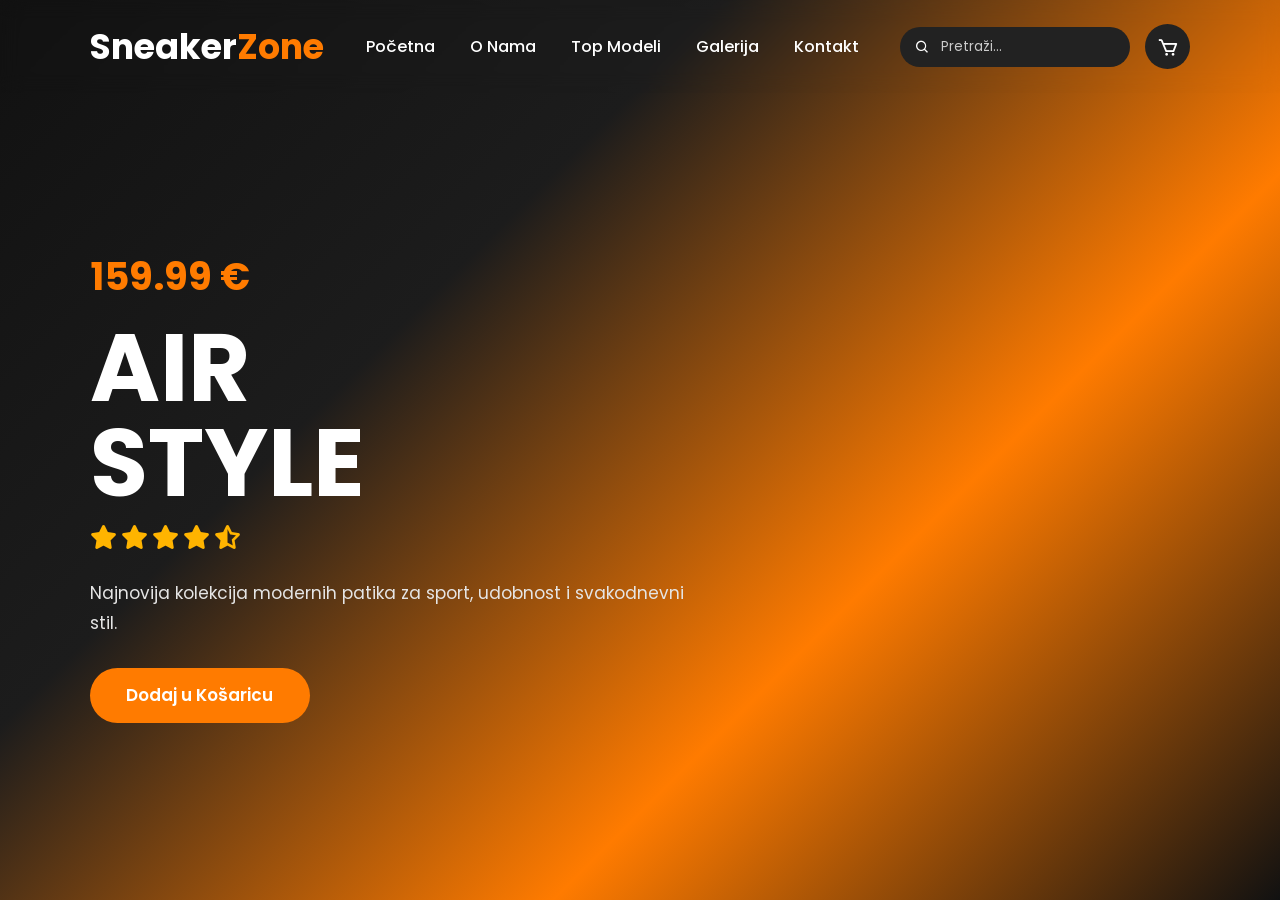
==== index.html @ 35b266e4 "Add files via upload" ====
<!-- index.html -->

<!DOCTYPE html>
<html lang="hr">
<head>

    <meta charset="UTF-8">
    <meta name="viewport" content="width=device-width, initial-scale=1.0">

    <title>Sneaker Zone</title>

    <link rel="stylesheet" href="style.css">

    <link href='https://unpkg.com/boxicons@2.1.4/css/boxicons.min.css' rel='stylesheet'>

    <link rel="stylesheet"
    href="https://cdnjs.cloudflare.com/ajax/libs/font-awesome/6.5.1/css/all.min.css">

</head>

<body>

    <nav>

        <div class="logo">
            Sneaker<span>Zone</span>
        </div>

        <input type="checkbox" id="check">

        <label for="check" class="icons">

            <i class='bx bx-menu' id="menu-icon"></i>

            <i class='bx bx-x' id="close-icon"></i>

        </label>

        <ul class="links">

            <li><a href="#">Početna</a></li>

            <li><a href="#">O Nama</a></li>

            <li><a href="#">Top Modeli</a></li>

            <li><a href="#">Galerija</a></li>

            <li><a href="#">Kontakt</a></li>

        </ul>

        <div class="end-nav">

            <div class="search-bar">

                <i class='bx bx-search'></i>

                <input type="text" placeholder="Pretraži...">

            </div>

            <div class="cart">

                <i class='bx bx-cart'></i>

            </div>

        </div>

    </nav>

    <main>

        <div class="content">

            <h2>159.99 €</h2>

            <h1>
                AIR <br>
                STYLE
            </h1>

            <div class="stars">

                <i class="fa-solid fa-star"></i>
                <i class="fa-solid fa-star"></i>
                <i class="fa-solid fa-star"></i>
                <i class="fa-solid fa-star"></i>
                <i class="fa-solid fa-star-half-stroke"></i>

            </div>

            <p>

                Najnovija kolekcija modernih patika za sport,
                udobnost i svakodnevni stil.

            </p>

            <button>
                Dodaj u Košaricu
            </button>

        </div>

        <div class="img-container">

            <img src="Jordan.png" alt="">

        </div>

    </main>

</body>
</html>
---- style.css ----
@import url('https://fonts.googleapis.com/css2?family=Poppins:wght@300;400;500;600;700&display=swap');

*{
    margin:0;
    padding:0;
    box-sizing:border-box;
    font-family:'Poppins',sans-serif;
}

body{
    width:100%;
    min-height:100vh;
    overflow-x:hidden;
    background:linear-gradient(
    135deg,
    #111111,
    #1c1c1c,
    #ff7b00,
    #111111
    );
}

nav{
    width:100%;
    padding:20px 7%;
    display:flex;
    align-items:center;
    justify-content:space-between;
    position:fixed;
    top:0;
    left:0;
    z-index:1000;
    backdrop-filter:blur(10px);
}

.logo{
    color:#fff;
    font-size:35px;
    font-weight:700;
    cursor:pointer;
}

.logo span{
    color:#ff7b00;
}

.links{
    display:flex;
    gap:35px;
    list-style:none;
}

.links li a{
    color:#fff;
    text-decoration:none;
    transition:.3s;
    font-weight:500;
}

.links li a:hover{
    color:#ff7b00;
}

.end-nav{
    display:flex;
    align-items:center;
    gap:15px;
}

.search-bar{
    display:flex;
    align-items:center;
    background:#222;
    border-radius:30px;
    padding:10px 15px;
    width:230px;
}

.search-bar i{
    color:#fff;
    margin-right:10px;
}

.search-bar input{
    width:100%;
    background:transparent;
    border:none;
    outline:none;
    color:#fff;
}

.search-bar input::placeholder{
    color:#ccc;
}

.cart{
    width:45px;
    height:45px;
    background:#222;
    border-radius:50%;
    display:flex;
    align-items:center;
    justify-content:center;
    cursor:pointer;
    transition:.3s;
}

.cart:hover{
    background:#ff7b00;
    transform:scale(1.1);
}

.cart i{
    color:#fff;
    font-size:22px;
}

main{
    width:100%;
    min-height:100vh;
    display:flex;
    align-items:center;
    justify-content:space-between;
    padding:120px 7% 50px;
    gap:40px;
}

.content{
    max-width:600px;
}

.content h2{
    color:#ff7b00;
    font-size:38px;
}

.content h1{
    color:#fff;
    font-size:95px;
    line-height:1;
    margin:15px 0;
}

.stars{
    margin-bottom:25px;
}

.stars i{
    color:#ffb400;
    font-size:24px;
}

.content p{
    color:#e5e5e5;
    line-height:30px;
    margin-bottom:30px;
    font-size:17px;
}

.content button{
    width:220px;
    height:55px;
    border:none;
    border-radius:40px;
    background:#ff7b00;
    color:#fff;
    font-size:17px;
    font-weight:600;
    cursor:pointer;
    transition:.3s;
}

.content button:hover{
    transform:translateY(-5px);
    box-shadow:0 10px 25px rgba(255,123,0,.5);
}

.img-container{
    position:relative;
}

.img-container img{
    width:750px;
    max-width:100%;
    filter:drop-shadow(0 20px 35px rgba(0,0,0,.6));
    animation:float 4s ease-in-out infinite;
}

@keyframes float{

    0%{
        transform:translateY(0);
    }

    50%{
        transform:translateY(-20px);
    }

    100%{
        transform:translateY(0);
    }

}

#check{
    display:none;
}

.icons{
    display:none;
    color:#fff;
    font-size:35px;
    cursor:pointer;
}

#close-icon{
    display:none;
}

@media(max-width:1200px){

    .img-container img{
        width:500px;
    }

    .content h1{
        font-size:70px;
    }

}

@media(max-width:950px){

    .icons{
        display:block;
    }

    .links{
        position:absolute;
        top:100%;
        left:0;
        width:100%;
        height:0;
        background:#1a1a1a;
        flex-direction:column;
        align-items:center;
        overflow:hidden;
        transition:.3s ease;
    }

    .links li{
        margin:20px 0;
    }

    #check:checked~.links{
        height:320px;
    }

    #check:checked~.icons #menu-icon{
        display:none;
    }

    #check:checked~.icons #close-icon{
        display:block;
    }

    main{
        flex-direction:column;
        justify-content:center;
        text-align:center;
        padding-top:150px;
    }

    .content{
        max-width:100%;
    }

    .img-container img{
        width:400px;
    }

}

@media(max-width:700px){

    .search-bar{
        display:none;
    }

    .content h1{
        font-size:55px;
    }

    .content h2{
        font-size:30px;
    }

    .content p{
        font-size:15px;
    }

    .img-container img{
        width:300px;
    }

}
.img-container img{
    width:750px;
    mix-blend-mode:multiply;
}
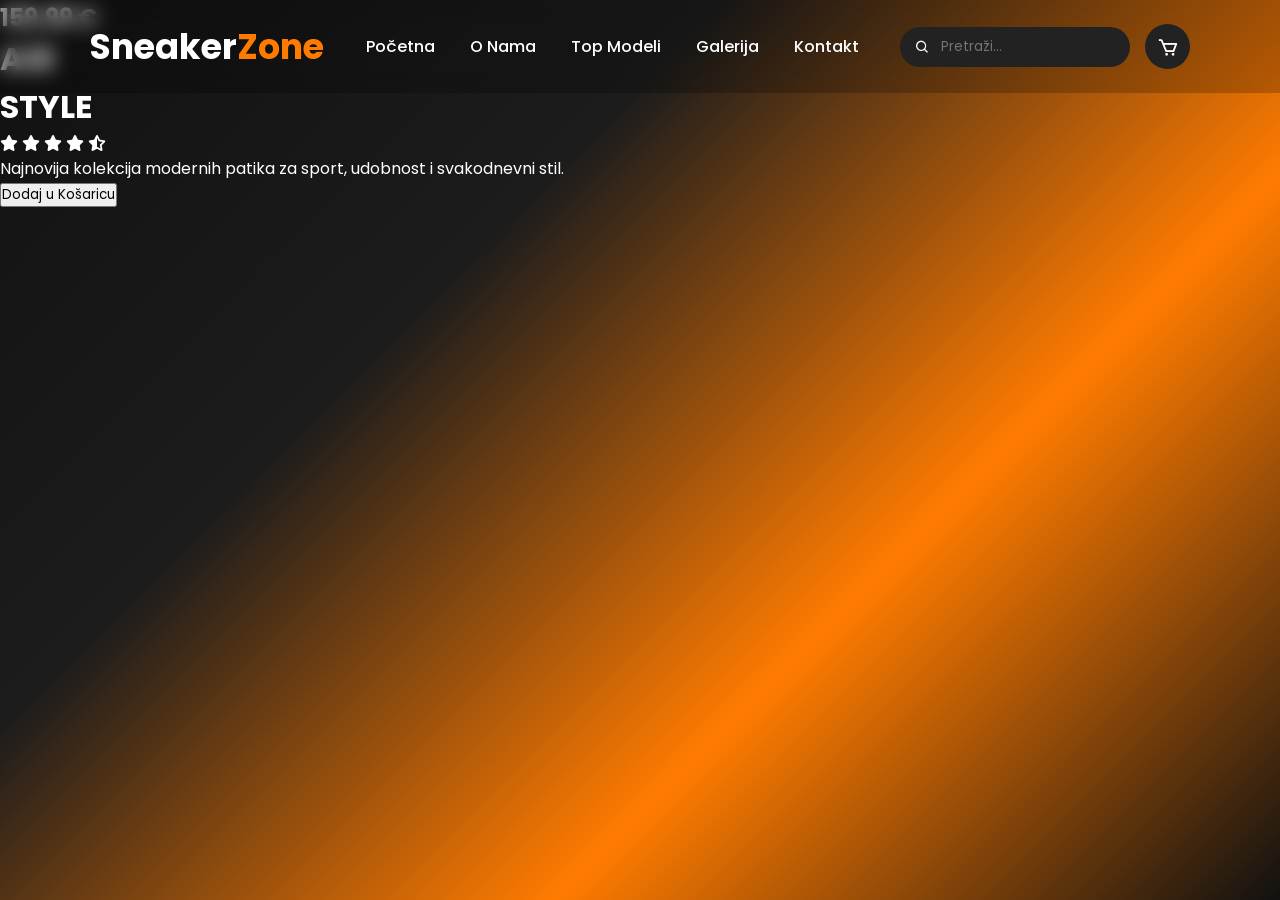
==== commit b3f01217: "Add files via upload" ====
--- a/index.html
+++ b/index.html
@@ -36,17 +36,19 @@
 
         </label>
 
-        <ul class="links">
+       <ul class="links">
 
-            <li><a href="#">Početna</a></li>
+    <li><a href="index.html">Početna</a></li>
 
-            <li><a href="#">O Nama</a></li>
+    <li><a href="about.html">O Nama</a></li>
 
-            <li><a href="#">Top Modeli</a></li>
+    <li><a href="models.html">Top Modeli</a></li>
 
-            <li><a href="#">Galerija</a></li>
+    <li><a href="gallery.html">Galerija</a></li>
 
-            <li><a href="#">Kontakt</a></li>
+    <li><a href="contact.html">Kontakt</a></li>
+
+</ul>
 
         </ul>
 
@@ -106,7 +108,7 @@
 
         <div class="img-container">
 
-            <img src="Jordan.png" alt="">
+            <img src="jordan1high.png" alt="">
 
         </div>
 
--- a/style.css
+++ b/style.css
@@ -18,6 +18,7 @@
     #ff7b00,
     #111111
     );
+    color:white;
 }
 
 nav{
@@ -31,6 +32,7 @@
     left:0;
     z-index:1000;
     backdrop-filter:blur(10px);
+    background:rgba(0,0,0,0.2);
 }
 
 .logo{
@@ -89,10 +91,6 @@
     color:#fff;
 }
 
-.search-bar input::placeholder{
-    color:#ccc;
-}
-
 .cart{
     width:45px;
     height:45px;
@@ -115,91 +113,126 @@
     font-size:22px;
 }
 
-main{
-    width:100%;
-    min-height:100vh;
-    display:flex;
-    align-items:center;
-    justify-content:space-between;
-    padding:120px 7% 50px;
-    gap:40px;
-}
-
-.content{
-    max-width:600px;
-}
-
-.content h2{
-    color:#ff7b00;
-    font-size:38px;
-}
-
-.content h1{
-    color:#fff;
-    font-size:95px;
-    line-height:1;
-    margin:15px 0;
-}
-
-.stars{
-    margin-bottom:25px;
-}
-
-.stars i{
-    color:#ffb400;
-    font-size:24px;
-}
-
-.content p{
+.page-content{
+    padding:140px 8% 60px;
+    max-width:1200px;
+    margin:auto;
+}
+
+.page-content h1{
+    text-align:center;
+    color:#ff7b00;
+    font-size:3rem;
+    margin-bottom:30px;
+}
+
+.page-content h2{
+    color:#ff7b00;
+    margin:25px 0 15px;
+}
+
+.page-content p{
     color:#e5e5e5;
-    line-height:30px;
-    margin-bottom:30px;
-    font-size:17px;
-}
-
-.content button{
-    width:220px;
-    height:55px;
+    line-height:1.8;
+    margin-bottom:15px;
+}
+
+.page-content ul{
+    padding-left:20px;
+}
+
+.page-content li{
+    margin-bottom:10px;
+}
+
+.sneaker-table{
+    width:100%;
+    border-collapse:collapse;
+    margin-top:30px;
+    overflow:hidden;
+    border-radius:15px;
+}
+
+.sneaker-table th{
+    background:#ff7b00;
+    color:white;
+    padding:15px;
+}
+
+.sneaker-table td{
+    background:rgba(255,255,255,0.05);
+    padding:15px;
+    text-align:center;
+    border-bottom:1px solid rgba(255,255,255,0.1);
+}
+
+.sneaker-table tr:hover{
+    background:rgba(255,123,0,0.1);
+}
+
+.gallery{
+    display:grid;
+    grid-template-columns:repeat(auto-fit,minmax(250px,1fr));
+    gap:30px;
+    margin-top:40px;
+}
+
+.card{
+    background:rgba(255,255,255,0.06);
+    border-radius:20px;
+    overflow:hidden;
+    text-align:center;
+    transition:0.4s;
+    backdrop-filter:blur(10px);
+}
+
+.card:hover{
+    transform:translateY(-10px);
+    box-shadow:0 15px 35px rgba(255,123,0,0.3);
+}
+
+.card img{
+    width:100%;
+    height:250px;
+    object-fit:cover;
+    transition:0.5s;
+}
+
+.card:hover img{
+    transform:scale(1.08) rotate(-2deg);
+}
+
+.card h3{
+    padding:20px;
+}
+
+.contact-box{
+    max-width:700px;
+    margin:auto;
+    background:rgba(255,255,255,0.06);
+    padding:30px;
+    border-radius:20px;
+    text-align:center;
+    backdrop-filter:blur(10px);
+}
+
+.contact-box p{
+    margin-bottom:15px;
+}
+
+.contact-box i{
+    color:#ff7b00;
+    margin-right:10px;
+}
+
+iframe{
+    width:100%;
+    max-width:800px;
+    height:450px;
+    display:block;
+    margin:40px auto;
     border:none;
-    border-radius:40px;
-    background:#ff7b00;
-    color:#fff;
-    font-size:17px;
-    font-weight:600;
-    cursor:pointer;
-    transition:.3s;
-}
-
-.content button:hover{
-    transform:translateY(-5px);
-    box-shadow:0 10px 25px rgba(255,123,0,.5);
-}
-
-.img-container{
-    position:relative;
-}
-
-.img-container img{
-    width:750px;
-    max-width:100%;
-    filter:drop-shadow(0 20px 35px rgba(0,0,0,.6));
-    animation:float 4s ease-in-out infinite;
-}
-
-@keyframes float{
-
-    0%{
-        transform:translateY(0);
-    }
-
-    50%{
-        transform:translateY(-20px);
-    }
-
-    100%{
-        transform:translateY(0);
-    }
-
+    border-radius:20px;
 }
 
 #check{
@@ -208,25 +241,13 @@
 
 .icons{
     display:none;
-    color:#fff;
+    color:white;
     font-size:35px;
     cursor:pointer;
 }
 
 #close-icon{
     display:none;
-}
-
-@media(max-width:1200px){
-
-    .img-container img{
-        width:500px;
-    }
-
-    .content h1{
-        font-size:70px;
-    }
-
 }
 
 @media(max-width:950px){
@@ -245,7 +266,7 @@
         flex-direction:column;
         align-items:center;
         overflow:hidden;
-        transition:.3s ease;
+        transition:.3s;
     }
 
     .links li{
@@ -264,21 +285,13 @@
         display:block;
     }
 
-    main{
-        flex-direction:column;
-        justify-content:center;
-        text-align:center;
-        padding-top:150px;
-    }
-
-    .content{
-        max-width:100%;
-    }
-
-    .img-container img{
-        width:400px;
-    }
-
+    .gallery{
+        grid-template-columns:1fr;
+    }
+
+    iframe{
+        height:300px;
+    }
 }
 
 @media(max-width:700px){
@@ -287,24 +300,29 @@
         display:none;
     }
 
-    .content h1{
-        font-size:55px;
-    }
-
-    .content h2{
-        font-size:30px;
-    }
-
-    .content p{
-        font-size:15px;
-    }
-
-    .img-container img{
-        width:300px;
-    }
-
-}
-.img-container img{
-    width:750px;
-    mix-blend-mode:multiply;
+    .page-content{
+        padding:120px 5% 40px;
+    }
+
+    .page-content h1{
+        font-size:2rem;
+    }
+
+    .logo{
+        font-size:28px;
+    }
+
+    .card img{
+        height:220px;
+    }
+
+    iframe{
+        height:250px;
+    }
+
+    .sneaker-table th,
+    .sneaker-table td{
+        padding:10px;
+        font-size:12px;
+    }
 }
